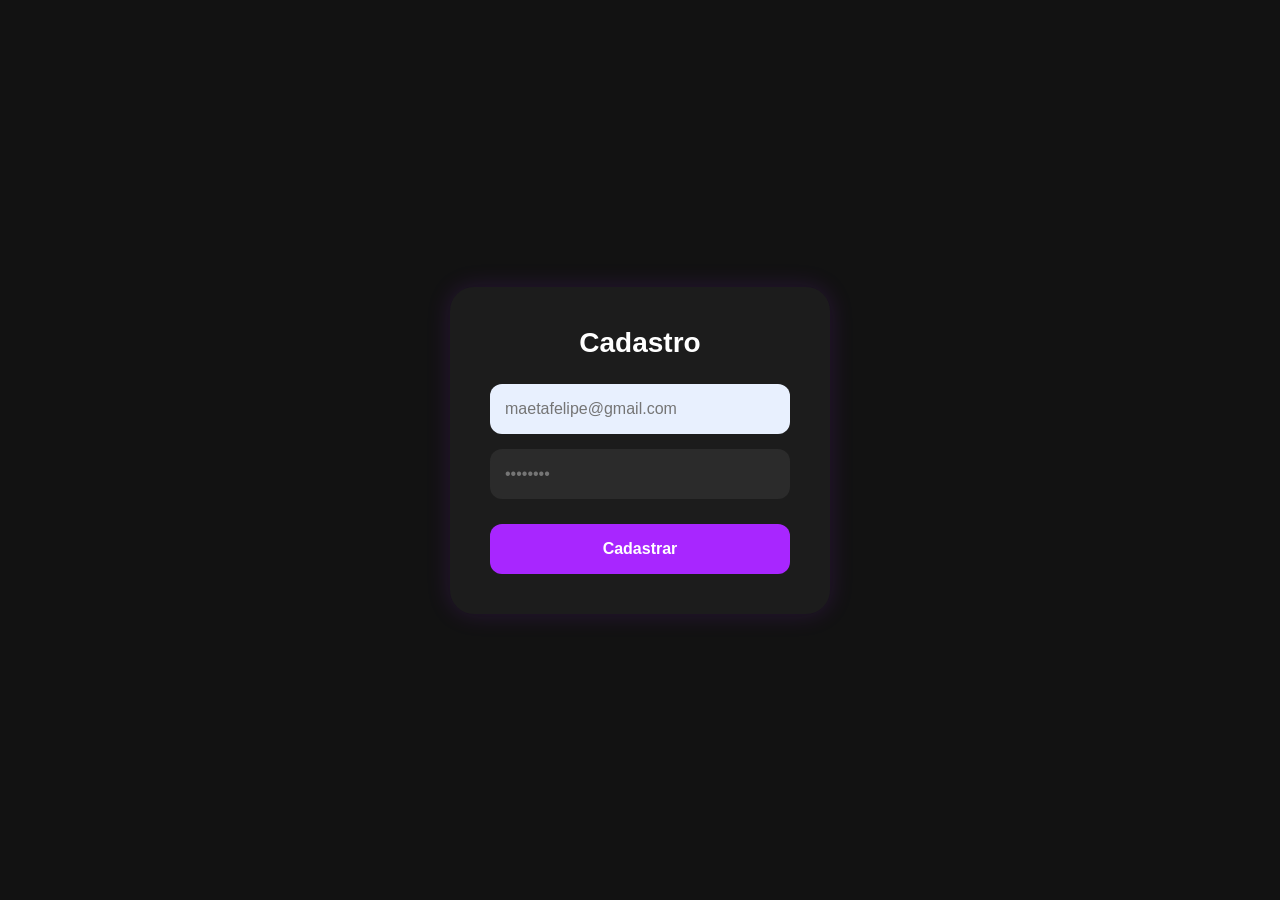
==== src/app/pages/cadastro/index.html @ 1d4634f5 "rodapé, carrinho, produto, registrar-se e login feitos" ====
<!DOCTYPE html>
<html lang="pt-BR">
<head>
    <meta charset="UTF-8">
    <meta name="viewport" content="width=device-width, initial-scale=1.0">
    <title>Cadastro - Galarraga Eventos</title>
    
    <link rel="stylesheet" href="index.css">
</head>
<body>

    <div class="login-container">
        <div class="login-card">
            
            <h2>Cadastro</h2>
            
            <form id="form-cadastro">
                
                <div class="input-group">
                    <input type="email" id="cad-email" placeholder="maetafelipe@gmail.com" required />
                </div>
                
                <div class="input-group">
                    <input type="password" id="cad-senha" placeholder="••••••••" required />
                </div>
                
                <button type="submit" class="btn-entrar">Cadastrar</button>
            </form>
        </div>
    </div>

    <script src="index.js"></script>
</body>
</html>
---- src/app/pages/cadastro/index.css ----
/* ================= RESET E CENTRALIZAÇÃO NO FUNDO PRETO ================= */
* {
    margin: 0;
    padding: 0;
    box-sizing: border-box;
}

body {
    background-color: #121212; /* Fundo Preto */
    font-family: Arial, Helvetica, sans-serif;
    display: flex;
    justify-content: center;
    align-items: center;
    height: 100vh;
}

.login-container {
    display: flex;
    justify-content: center;
    align-items: center;
    width: 100%;
}

/* ================= O CARD ESCURO COM BRILHO ROXO (BOX-SHADOW) ================= */
.login-card {
    background-color: #1c1c1c; /* Caixa escura */
    padding: 40px;
    border-radius: 24px; /* Cantos arredondados */
    width: 380px; /* Largura aproximada da imagem */
    text-align: center;
    /* Efeito de brilho roxo sutil de fundo */
    box-shadow: 0 0 25px rgba(168, 38, 255, 0.15);
}

.login-card h2 {
    color: #ffffff; /* Texto branco */
    margin-bottom: 25px;
    font-size: 28px;
    font-weight: bold;
}

.input-group {
    margin-bottom: 15px;
}

/* ================= ESTILO DOS INPUTS ================= */

/* Primeiro Input (Claro, igual ao da imagem) */
.input-group input[type="email"] {
    width: 100%;
    height: 50px;
    background-color: #e8f0fe; /* Cor clara de fundo */
    border: none;
    border-radius: 12px;
    padding: 0 15px;
    font-size: 16px;
    color: #000000;
    outline: none;
}

/* Segundo Input (Escuro, igual ao da imagem) */
.input-group input[type="password"] {
    width: 100%;
    height: 50px;
    background-color: #2b2b2b; /* Cor escura de fundo */
    border: none;
    border-radius: 12px;
    padding: 0 15px;
    font-size: 16px;
    color: #ffffff;
    outline: none;
}

/* ================= ESTILO DO BOTÃO ROXO ================= */
.btn-entrar {
    width: 100%;
    height: 50px;
    background-color: #a826ff; /* Roxo Vibrante */
    color: #ffffff; /* Texto branco */
    border: none;
    border-radius: 12px;
    font-size: 16px;
    font-weight: bold;
    cursor: pointer;
    margin-top: 10px;
    transition: background-color 0.2s, transform 0.1s;
}

.btn-entrar:hover {
    background-color: #b942ff; /* Roxo mais claro no hover */
}

.btn-entrar:active {
    transform: scale(0.98); /* Efeito de clique */
}
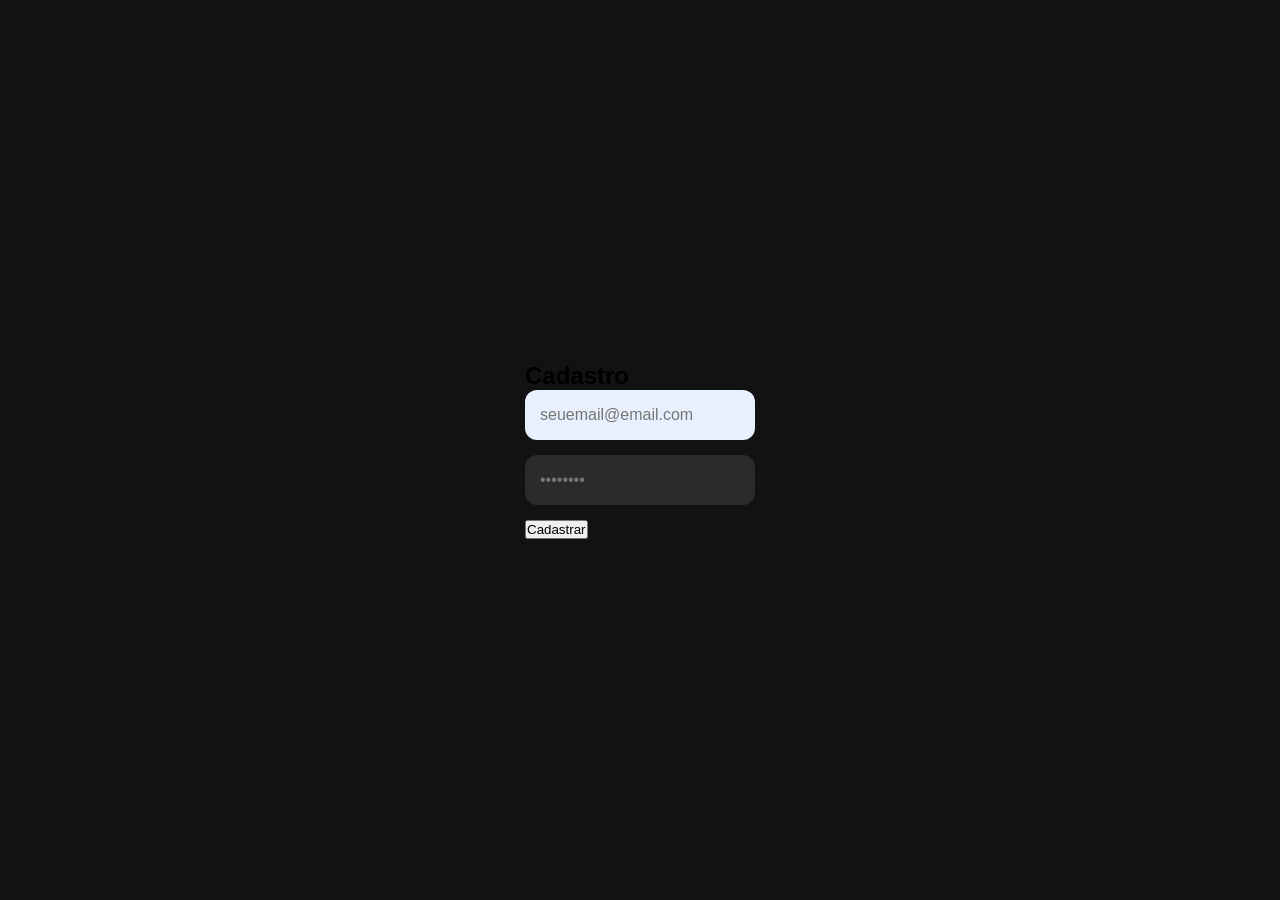
==== commit be51c1a9: "Update index.html" ====
--- a/src/app/pages/cadastro/index.html
+++ b/src/app/pages/cadastro/index.html
@@ -4,27 +4,27 @@
     <meta charset="UTF-8">
     <meta name="viewport" content="width=device-width, initial-scale=1.0">
     <title>Cadastro - Galarraga Eventos</title>
-    
     <link rel="stylesheet" href="index.css">
 </head>
 <body>
 
-    <div class="login-container">
-        <div class="login-card">
+    <div class="cadastro-container">
+        <div class="cadastro-card">
             
             <h2>Cadastro</h2>
             
             <form id="form-cadastro">
                 
                 <div class="input-group">
-                    <input type="email" id="cad-email" placeholder="maetafelipe@gmail.com" required />
+                    <!-- Mudamos o placeholder para algo genérico e aleatório -->
+                    <input type="email" id="cad-email" placeholder="seuemail@email.com" required />
                 </div>
                 
                 <div class="input-group">
                     <input type="password" id="cad-senha" placeholder="••••••••" required />
                 </div>
                 
-                <button type="submit" class="btn-entrar">Cadastrar</button>
+                <button type="submit" class="btn-cadastrar">Cadastrar</button>
             </form>
         </div>
     </div>
